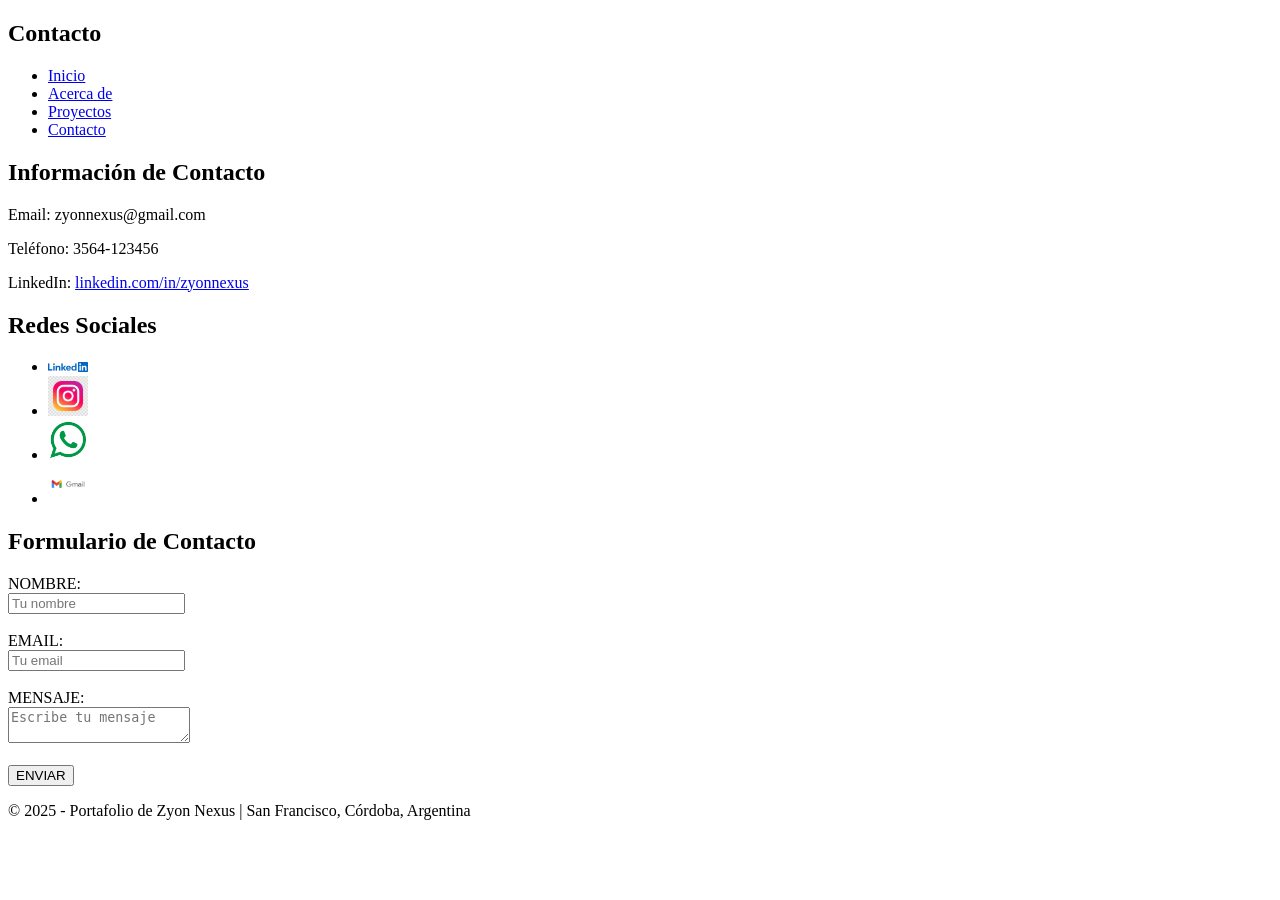
==== contacto.html @ 7018f671 "TP1-Estructura html inicial" ====
<!DOCTYPE html>
    <html lang="es">
    <head>
        <meta charset="UTF-8">
        <meta name="viewport" content="width=device-width, initial-scale=1.0">
        <title>Contacto | Zyon Nexus</title>
        <link rel="stylesheet" href="estilos/estilos.css">
    </head>
    <body>
        <header>
            <nav>
                <h1>Contacto</h1>
                <ul>
                    <li><a href="index.html">Inicio</a></li>
                    <li><a href="informacion.html">Acerca de</a></li>
                    <li><a href="projectos.html">Proyectos</a></li>
                    <li><a href="contacto.html">Contacto</a></li>
                </ul>
            </nav>
        </header>

        <div class="container">
            <section>
                <h2>Información de Contacto</h2>
                <p>Email: zyonnexus@gmail.com</p>
                <p>Teléfono: 3564-123456</p>
                <p>LinkedIn: <a href="https://www.linkedin.com/in/zyonnexus" target="_blank">linkedin.com/in/zyonnexus</a></p>
                
                <h2>Redes Sociales</h2>
                <ul>
                    <li><a href="https://www.linkedin.com/in/zyonnexus" target="_blank"><img src="imagenes/linkedin.png" alt="LinkedIn" width="40"></a></li>
                    <li><a href="https://www.instagram.com/zyonnexus" target="_blank"><img src="imagenes/instagram.jfif" alt="Instagram" width="40"></a></li>
                    <li><a href="https://wa.me/3564123456" target="_blank"><img src="imagenes/wpp.png" alt="WhatsApp" width="40"></a></li>
                    <li><a href="mailto:zyonnexus@gmail.com" target="_blank"><img src="imagenes/gmail.png" alt="Gmail" width="40"></a></li>
                </ul>

                <h2>Formulario de Contacto</h2>
                <form action="mailto:zyonnexus@gmail.com" method="POST" enctype="text/plain">
                    <label for="name">NOMBRE:</label><br>
                    <input type="text" id="name" name="name" placeholder="Tu nombre" required><br><br>

                    <label for="email">EMAIL:</label><br>
                    <input type="email" id="email" name="email" placeholder="Tu email" required><br><br>

                    <label for="message">MENSAJE:</label><br>
                    <textarea id="message" name="message" placeholder="Escribe tu mensaje" required></textarea><br><br>

                    <button type="submit">ENVIAR</button>
                </form>
            </section>
        </div>  

        <footer>
            <p>© 2025 - Portafolio de Zyon Nexus | San Francisco, Córdoba, Argentina</p>
        </footer>
    </body>
    </html>
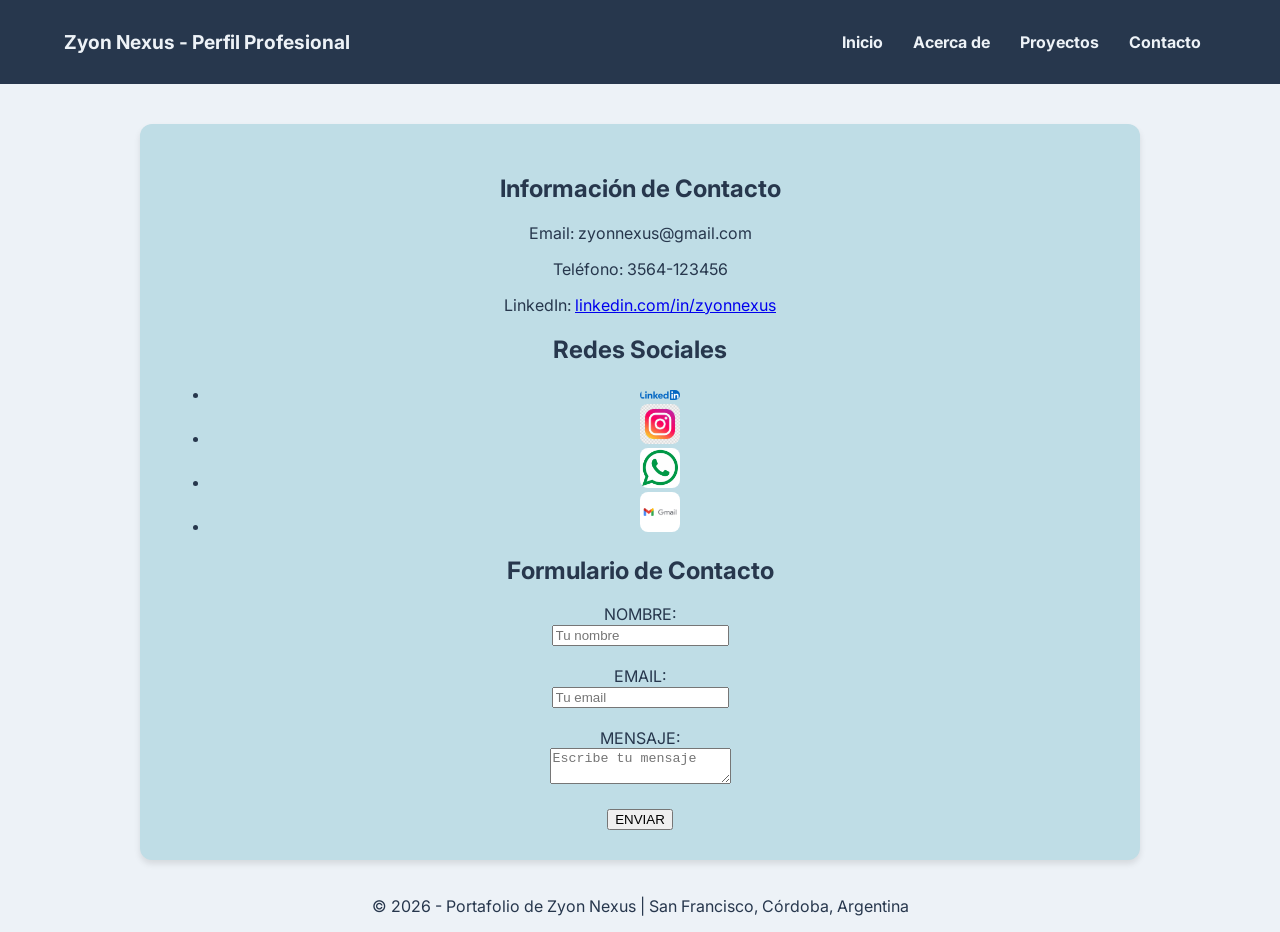
==== commit e398ce03: "imagenes y css" ====
--- a/contacto.html
+++ b/contacto.html
@@ -1,57 +1,57 @@
 <!DOCTYPE html>
-    <html lang="es">
-    <head>
-        <meta charset="UTF-8">
-        <meta name="viewport" content="width=device-width, initial-scale=1.0">
-        <title>Contacto | Zyon Nexus</title>
-        <link rel="stylesheet" href="estilos/estilos.css">
-    </head>
-    <body>
-        <header>
-            <nav>
-                <h1>Contacto</h1>
-                <ul>
-                    <li><a href="index.html">Inicio</a></li>
-                    <li><a href="informacion.html">Acerca de</a></li>
-                    <li><a href="projectos.html">Proyectos</a></li>
-                    <li><a href="contacto.html">Contacto</a></li>
-                </ul>
-            </nav>
-        </header>
+<html lang="es">
+<head>
+    <meta charset="UTF-8">
+    <meta name="viewport" content="width=device-width, initial-scale=1.0">
+    <title>Contacto | Zyon Nexus</title>
+    <link rel="stylesheet" href="estilos/estilos.css">
+</head>
+<body>
+    <header>
+        <h1>Zyon Nexus - Perfil Profesional</h1>
+        <nav>
+            <ul>
+                <li><a href="index.html">Inicio</a></li>
+                <li><a href="informacion.html">Acerca de</a></li>
+                <li><a href="proyectos.html">Proyectos</a></li>
+                <li><a href="contacto.html">Contacto</a></li>
+            </ul>
+        </nav>
+    </header>
 
-        <div class="container">
-            <section>
-                <h2>Información de Contacto</h2>
-                <p>Email: zyonnexus@gmail.com</p>
-                <p>Teléfono: 3564-123456</p>
-                <p>LinkedIn: <a href="https://www.linkedin.com/in/zyonnexus" target="_blank">linkedin.com/in/zyonnexus</a></p>
-                
-                <h2>Redes Sociales</h2>
-                <ul>
-                    <li><a href="https://www.linkedin.com/in/zyonnexus" target="_blank"><img src="imagenes/linkedin.png" alt="LinkedIn" width="40"></a></li>
-                    <li><a href="https://www.instagram.com/zyonnexus" target="_blank"><img src="imagenes/instagram.jfif" alt="Instagram" width="40"></a></li>
-                    <li><a href="https://wa.me/3564123456" target="_blank"><img src="imagenes/wpp.png" alt="WhatsApp" width="40"></a></li>
-                    <li><a href="mailto:zyonnexus@gmail.com" target="_blank"><img src="imagenes/gmail.png" alt="Gmail" width="40"></a></li>
-                </ul>
+    <main class="container">
+        <section>
+            <h2>Información de Contacto</h2>
+            <p>Email: zyonnexus@gmail.com</p>
+            <p>Teléfono: 3564-123456</p>
+            <p>LinkedIn: <a href="https://www.linkedin.com/in/zyonnexus" target="_blank">linkedin.com/in/zyonnexus</a></p>
+            
+            <h2>Redes Sociales</h2>
+            <ul>
+                <li><a href="https://www.linkedin.com/in/zyonnexus" target="_blank"><img src="imagenes/linkedin.png" alt="LinkedIn" width="40"></a></li>
+                <li><a href="https://www.instagram.com/deluxe.fragancias" target="_blank"><img src="imagenes/instagram.jfif" alt="Instagram" width="40"></a></li>
+                <li><a href="https://wa.me/3564123456" target="_blank"><img src="imagenes/wpp.png" alt="WhatsApp" width="40"></a></li>
+                <li><a href="mailto:zyonnexus@gmail.com" target="_blank"><img src="imagenes/gmail.png" alt="Gmail" width="40"></a></li>
+            </ul>
 
-                <h2>Formulario de Contacto</h2>
-                <form action="mailto:zyonnexus@gmail.com" method="POST" enctype="text/plain">
-                    <label for="name">NOMBRE:</label><br>
-                    <input type="text" id="name" name="name" placeholder="Tu nombre" required><br><br>
+            <h2>Formulario de Contacto</h2>
+            <form action="mailto:zyonnexus@gmail.com" method="POST" enctype="text/plain">
+                <label for="name">NOMBRE:</label><br>
+                <input type="text" id="name" name="name" placeholder="Tu nombre" required><br><br>
 
-                    <label for="email">EMAIL:</label><br>
-                    <input type="email" id="email" name="email" placeholder="Tu email" required><br><br>
+                <label for="email">EMAIL:</label><br>
+                <input type="email" id="email" name="email" placeholder="Tu email" required><br><br>
 
-                    <label for="message">MENSAJE:</label><br>
-                    <textarea id="message" name="message" placeholder="Escribe tu mensaje" required></textarea><br><br>
+                <label for="message">MENSAJE:</label><br>
+                <textarea id="message" name="message" placeholder="Escribe tu mensaje" required></textarea><br><br>
 
-                    <button type="submit">ENVIAR</button>
-                </form>
-            </section>
-        </div>  
+                <button type="submit">ENVIAR</button>
+            </form>
+        </section>
+    </main>
 
-        <footer>
-            <p>© 2025 - Portafolio de Zyon Nexus | San Francisco, Córdoba, Argentina</p>
-        </footer>
-    </body>
-    </html>
+    <footer>
+        <p>© 2026 - Portafolio de Zyon Nexus | San Francisco, Córdoba, Argentina</p>
+    </footer>
+</body>
+</html>
--- a/estilos/estilos.css
+++ b/estilos/estilos.css
@@ -0,0 +1,101 @@
+/* FUENTES (Google Fonts) */
+@import url('https://fonts.googleapis.com/css2?family=Inter:wght@400;700&display=swap');
+
+/* Estilos globales */
+body {
+    background-color: #edf2f7;
+    color: #27374d;
+    font-family: 'Inter', sans-serif;
+    font-size: 16px;
+    text-align: center;
+    margin: 0;
+    padding: 0;
+    transition: background 0.3s, color 0.3s;
+}
+
+/* Estructura y layout */
+/* Contenedor principal que envuelve el contenido de cada página */
+.container {
+    display: grid;
+    grid-template-columns: 1fr;
+    gap: 20px;
+    max-width: 1000px;
+    margin: auto;      
+    padding: 20px;
+}
+
+/* Media query para pantallas de Tablet y PC (768px o más) */
+@media (min-width: 768px) {
+    .container {
+        grid-template-columns: 1fr; 
+    }
+}
+
+/* Header y navegacion */
+header {
+    display: flex;
+    justify-content: space-between; 
+    align-items: center;
+    background-color: #27374d;
+    padding: 30px 5%;
+    color: #edf2f7; 
+}
+
+header h1 {
+    font-size: 1.2rem;
+    margin: 0;
+}
+
+nav ul {
+    list-style: none;
+    padding: 0;
+    margin: 0;
+    display: flex;
+}
+
+nav ul li {
+    margin: 0 15px;
+}
+
+nav ul li a {
+    text-decoration: none;
+    color: #edf2f7;
+    font-weight: 700;
+    transition: color 0.3s;
+}
+
+nav ul li a:hover {
+    color: #bfdde6;
+}
+
+/* Seccion y articulos */
+section {
+    background-color: #bfdde6;
+    padding: 30px;
+    border-radius: 12px;
+    color: #27374d;
+    margin-top: 20px;
+    box-shadow: 0 4px 6px rgba(0,0,0,0.1); 
+}
+
+article {
+    background-color: rgba(255, 255, 255, 0.3);
+    margin-bottom: 15px;
+    padding: 15px;
+    border-radius: 8px;
+    text-align: left;
+}
+
+/* Elementos */
+img {
+    max-width: 100%; 
+    height: auto;
+    border-radius: 8px;
+}
+
+/*  foto de perfil en el index */
+img[alt="Foto de perfil"] {
+    border: 3px solid #27374d;
+    margin-bottom: 15px;
+}
+
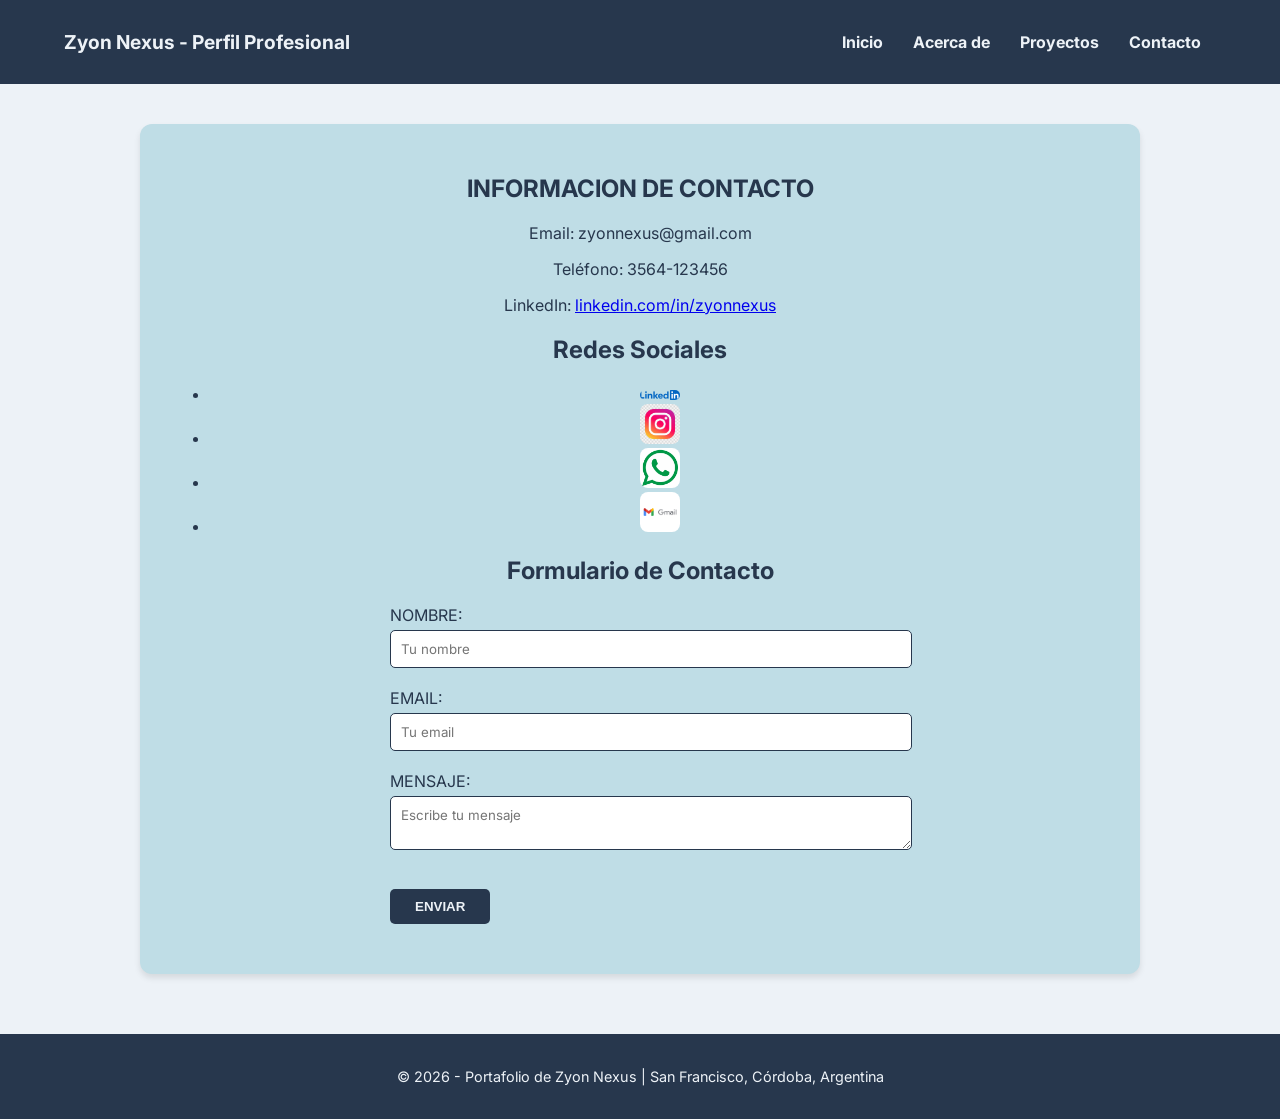
==== commit 923a0d12: "Trabajo terminado" ====
--- a/contacto.html
+++ b/contacto.html
@@ -21,7 +21,7 @@
 
     <main class="container">
         <section>
-            <h2>Información de Contacto</h2>
+            <h2>INFORMACION DE CONTACTO</h2>
             <p>Email: zyonnexus@gmail.com</p>
             <p>Teléfono: 3564-123456</p>
             <p>LinkedIn: <a href="https://www.linkedin.com/in/zyonnexus" target="_blank">linkedin.com/in/zyonnexus</a></p>
@@ -35,17 +35,20 @@
             </ul>
 
             <h2>Formulario de Contacto</h2>
-            <form action="mailto:zyonnexus@gmail.com" method="POST" enctype="text/plain">
-                <label for="name">NOMBRE:</label><br>
-                <input type="text" id="name" name="name" placeholder="Tu nombre" required><br><br>
+            <form action="https://formspree.io/f/xnjozyke" method="POST">
+    
+            <label for="name">NOMBRE:</label><br>
+            <input type="text" id="name" name="name" placeholder="Tu nombre" required><br><br>
 
-                <label for="email">EMAIL:</label><br>
-                <input type="email" id="email" name="email" placeholder="Tu email" required><br><br>
+            <label for="email">EMAIL:</label><br>
+            <input type="email" id="email" name="email" placeholder="Tu email" required><br><br>
 
-                <label for="message">MENSAJE:</label><br>
-                <textarea id="message" name="message" placeholder="Escribe tu mensaje" required></textarea><br><br>
+            <label for="message">MENSAJE:</label><br>
+            <textarea id="message" name="message" placeholder="Escribe tu mensaje" required></textarea><br><br>
 
-                <button type="submit">ENVIAR</button>
+            <input type="hidden" name="_subject" value="Nuevo mensaje desde mi Portfolio">
+
+            <button type="submit">ENVIAR</button>
             </form>
         </section>
     </main>
--- a/estilos/estilos.css
+++ b/estilos/estilos.css
@@ -13,7 +13,6 @@
     transition: background 0.3s, color 0.3s;
 }
 
-/* Estructura y layout */
 /* Contenedor principal que envuelve el contenido de cada página */
 .container {
     display: grid;
@@ -24,11 +23,14 @@
     padding: 20px;
 }
 
-/* Media query para pantallas de Tablet y PC (768px o más) */
-@media (min-width: 768px) {
-    .container {
-        grid-template-columns: 1fr; 
-    }
+/* Contenedor de las redes */
+.redes-sociales {
+    display: flex;
+    justify-content: center;
+    gap: 20px; 
+    list-style: none; 
+    padding: 0;
+    margin: 25px 0;
 }
 
 /* Header y navegacion */
@@ -99,3 +101,46 @@
     margin-bottom: 15px;
 }
 
+/* Formulario y botones */
+form {
+    max-width: 500px;
+    margin: 20px auto;
+    text-align: left;
+}
+
+input, textarea {
+    width: 100%;
+    padding: 10px;
+    margin-top: 5px;
+    border: 1px solid #27374d;
+    border-radius: 5px;
+    font-family: inherit;
+}
+
+button {
+    background-color: #27374d;
+    color: #edf2f7;
+    padding: 10px 25px;
+    border: none;
+    border-radius: 5px;
+    cursor: pointer;
+    font-weight: 700;
+    margin-top: 15px;
+    transition: transform 0.2s;
+}
+
+/*al pasar por arriba cambie el color*/
+button:hover {
+    transform: scale(1.05);
+    background-color: #526d82;
+}
+
+/* FOOTER - pie de pagina */
+footer {
+    text-align: center;
+    margin-top: 40px;
+    padding: 20px;
+    background-color: #27374d;
+    color: #edf2f7;
+    font-size: 0.9rem;
+}
